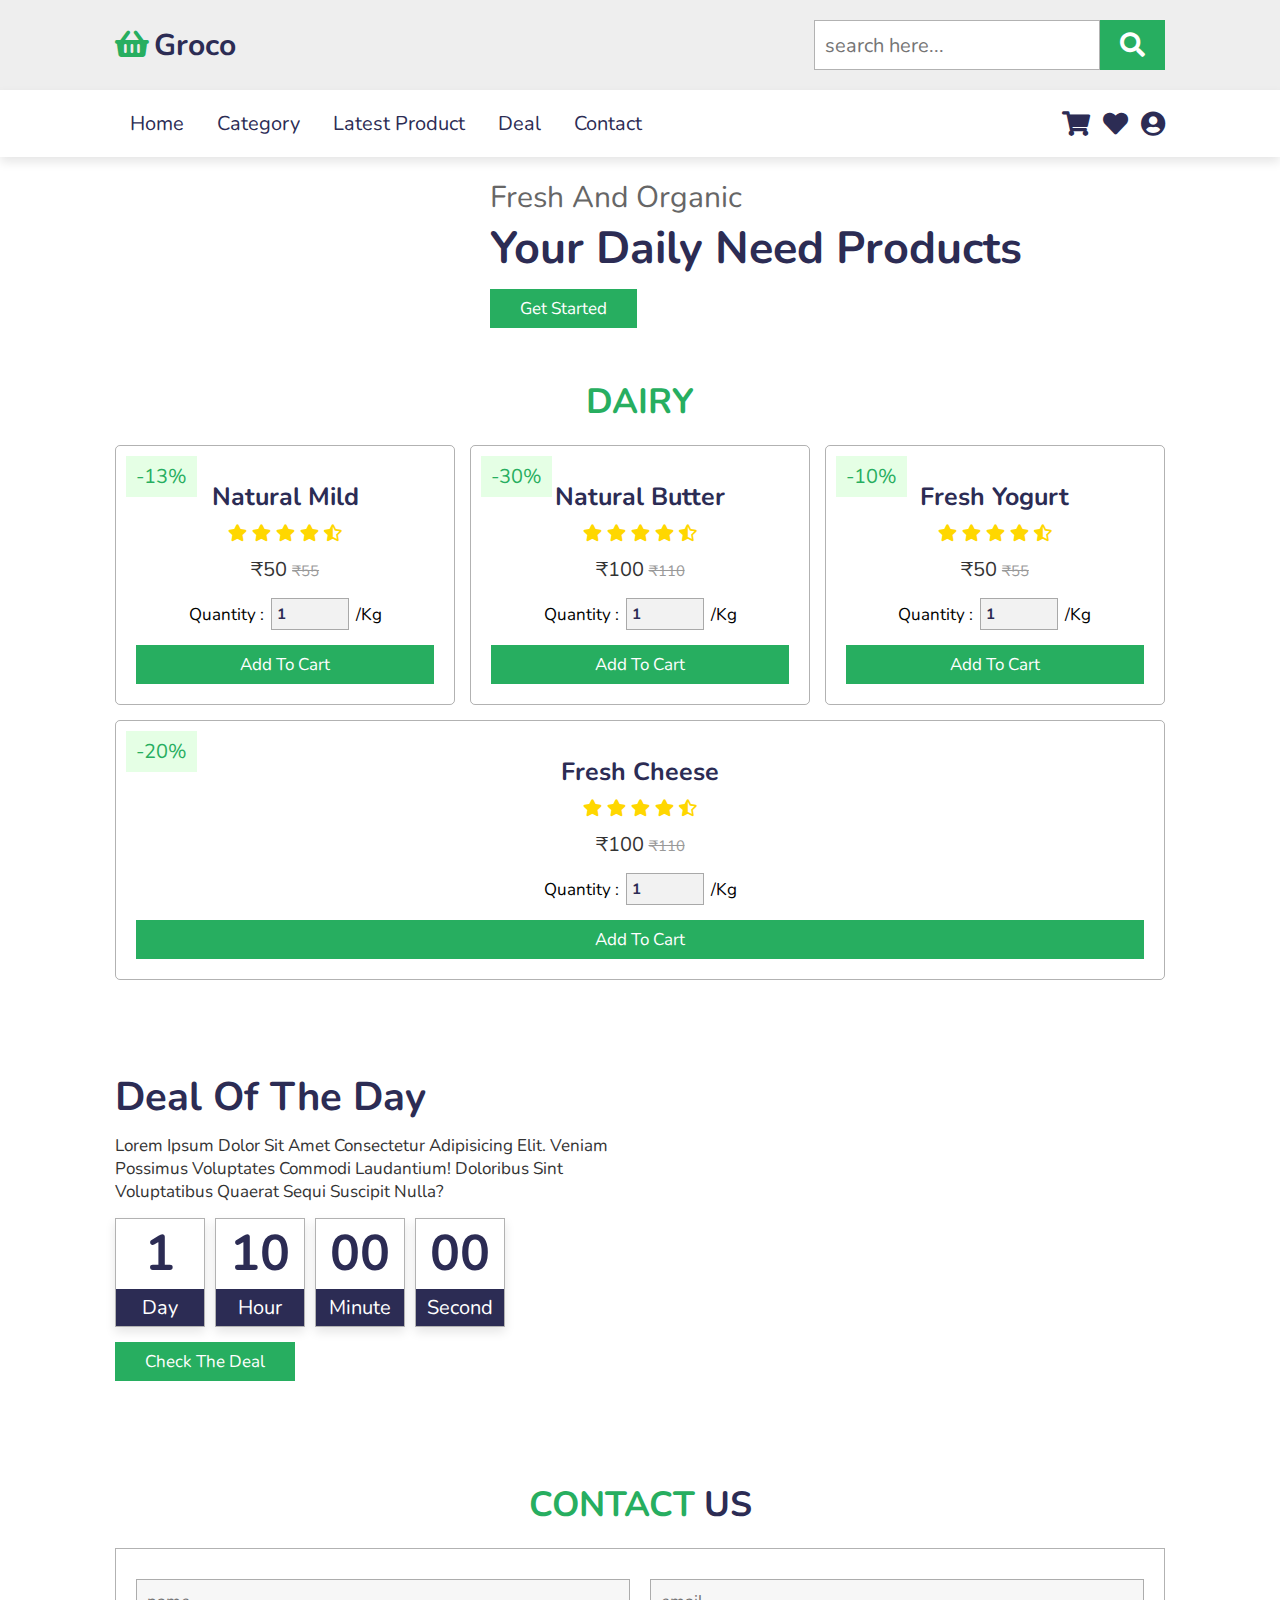
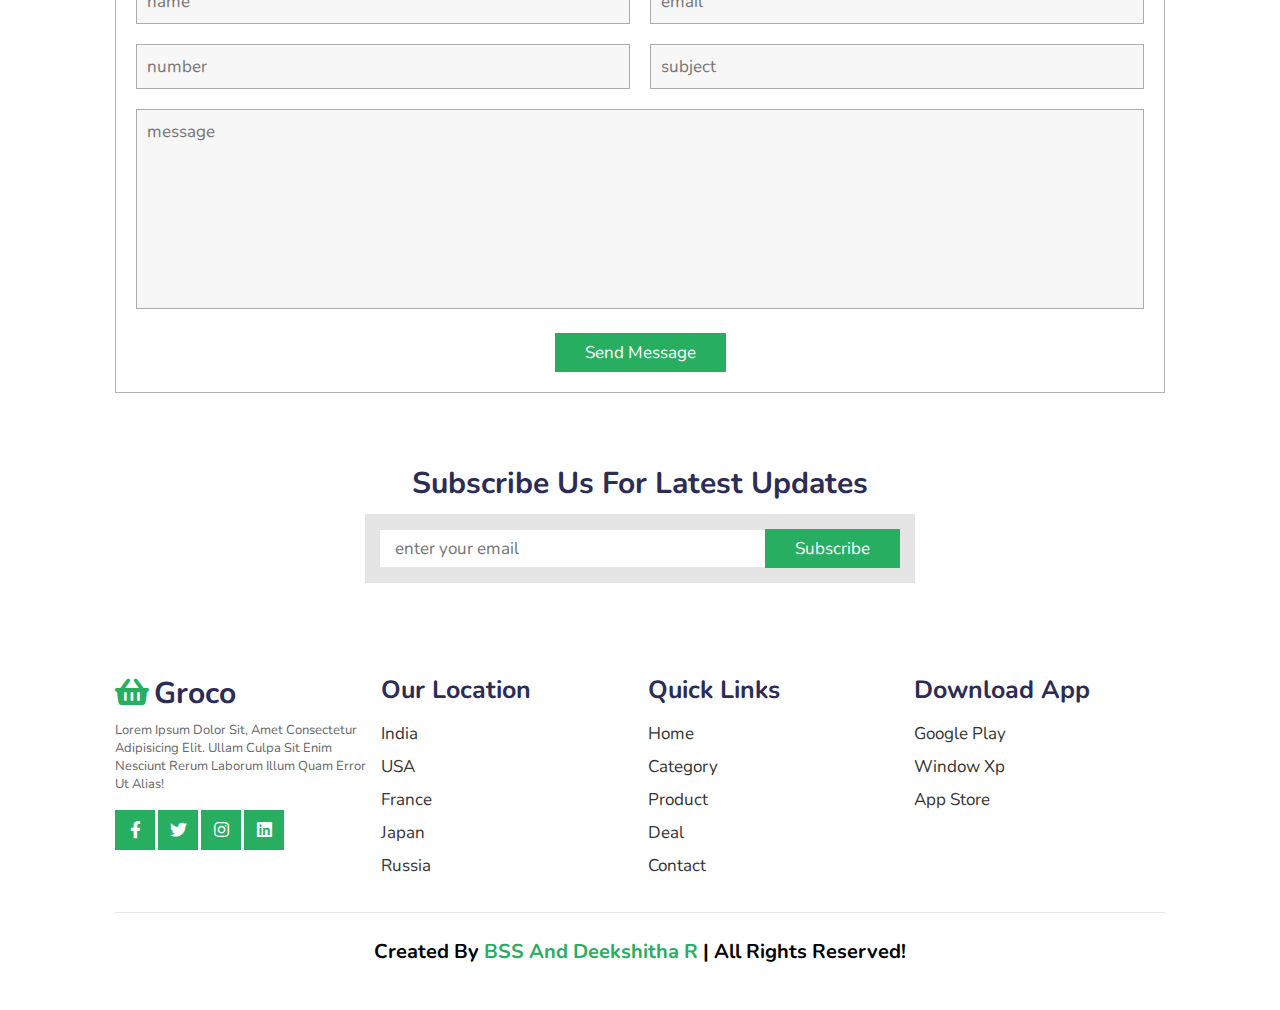
==== dairy.html @ 6a075d0f "Add files via upload" ====
<!DOCTYPE html>
<html lang="en">
<head>
    <meta charset="UTF-8">
    <meta name="viewport" content="width=device-width, initial-scale=1.0">
    <title>Grocery Website</title>

    <!-- font awesome cdn link  -->
    <link rel="stylesheet" href="https://cdnjs.cloudflare.com/ajax/libs/font-awesome/5.15.3/css/all.min.css">

    <!-- custom css file link  -->
    <link rel="stylesheet" href="style.css">
    
    <!-- Favico -->
    <link rel="shortcut icon" href="images/basket-shopping-solid.ico" type="image/x-icon">

</head>
<body>

<!-- header section starts  -->

<header>

    <div class="header-1">

        <a href="#" class="logo"><i class="fas fa-shopping-basket"></i>groco</a>

        <form action="" class="search-box-container">
            <input type="search" id="search-box" placeholder="search here...">
            <label for="search-box" class="fas fa-search"></label>
        </form>

    </div>

    <div class="header-2">

        <div id="menu-bar" class="fas fa-bars"></div>

        <nav class="navbar">
            <a href="#home">home</a>
            <a href="#category">category</a>
            <a href="#product">Latest product</a>
            <a href="#deal">deal</a>
            <a href="#contact">contact</a>
        </nav>

        <div class="icons">
            <a href="#" class="fas fa-shopping-cart"></a>
            <a href="#" class="fas fa-heart"></a>
            <a href="#" class="fas fa-user-circle"></a>
        </div>

    </div>

</header>

<!-- header section ends -->

<!-- home section starts  -->

<section class="home-category" id="home-category">

    <div class="image">
        <img src="images/home-img.png" alt="">
    </div>

    <div class="content">
        <span>fresh and organic</span>
        <h3>your daily need products</h3>
        <a href="#" class="btn">get started</a>
    </div>

</section>

<!-- home section ends -->

<!-- product section starts  -->

<section class="product" id="product">

    <h1 class="heading"><span>dairy</span></h1>

    <div class="box-container">
        
        <div class="box">
            <span class="discount">-13%</span>
            <div class="icons">
                <a href="#" class="fas fa-heart"></a>
                <a href="#" class="fas fa-share"></a>
                <a href="#" class="fas fa-eye"></a>
            </div>
            <img src="images/product-4-milk.png" alt="">
            <h3>natural mild</h3>
            <div class="stars">
                <i class="fas fa-star"></i>
                <i class="fas fa-star"></i>
                <i class="fas fa-star"></i>
                <i class="fas fa-star"></i>
                <i class="fas fa-star-half-alt"></i>
            </div>
            <div class="price"> ₹50 <span> ₹55 </span> </div>
            <div class="quantity">
                <span>quantity : </span>
                <input type="number" min="1" max="1000" value="1">
                <span> /kg </span>
            </div>
            <a href="#" class="btn">add to cart</a>
        </div>

        <div class="box">
            <span class="discount">-30%</span>
            <div class="icons">
                <a href="#" class="fas fa-heart"></a>
                <a href="#" class="fas fa-share"></a>
                <a href="#" class="fas fa-eye"></a>
            </div>
            <img src="images/product-8-butter.png" alt="">
            <h3>natural butter</h3>
            <div class="stars">
                <i class="fas fa-star"></i>
                <i class="fas fa-star"></i>
                <i class="fas fa-star"></i>
                <i class="fas fa-star"></i>
                <i class="fas fa-star-half-alt"></i>
            </div>
            <div class="price"> ₹100 <span> ₹110 </span> </div>
            <div class="quantity">
                <span>quantity : </span>
                <input type="number" min="1" max="1000" value="1">
                <span> /kg </span>
            </div>
            <a href="#" class="btn">add to cart</a>
        </div>

        <div class="box">
            <span class="discount">-10%</span>
            <div class="icons">
                <a href="#" class="fas fa-heart"></a>
                <a href="#" class="fas fa-share"></a>
                <a href="#" class="fas fa-eye"></a>
            </div>
            <img src="images/product-17-yogurt.jfif" alt="">
            <h3>fresh yogurt</h3>
            <div class="stars">
                <i class="fas fa-star"></i>
                <i class="fas fa-star"></i>
                <i class="fas fa-star"></i>
                <i class="fas fa-star"></i>
                <i class="fas fa-star-half-alt"></i>
            </div>
            <div class="price"> ₹50 <span> ₹55 </span> </div>
            <div class="quantity">
                <span>quantity : </span>
                <input type="number" min="1" max="1000" value="1">
                <span> /kg </span>
            </div>
            <a href="#" class="btn">add to cart</a>
        </div>

        <div class="box">
            <span class="discount">-20%</span>
            <div class="icons">
                <a href="#" class="fas fa-heart"></a>
                <a href="#" class="fas fa-share"></a>
                <a href="#" class="fas fa-eye"></a>
            </div>
            <img src="images/product-18-cheese.jfif" alt="">
            <h3>fresh cheese</h3>
            <div class="stars">
                <i class="fas fa-star"></i>
                <i class="fas fa-star"></i>
                <i class="fas fa-star"></i>
                <i class="fas fa-star"></i>
                <i class="fas fa-star-half-alt"></i>
            </div>
            <div class="price"> ₹100 <span> ₹110 </span> </div>
            <div class="quantity">
                <span>quantity : </span>
                <input type="number" min="1" max="1000" value="1">
                <span> /kg </span>
            </div>
            <a href="#" class="btn">add to cart</a>
        </div>


    </div>

</section>

<!-- product section ends -->

<!-- deal section starts  -->

<section class="deal" id="deal">

    <div class="content">

        <h3 class="title">deal of the day</h3>
        <p>Lorem ipsum dolor sit amet consectetur adipisicing elit. Veniam possimus voluptates commodi laudantium! Doloribus sint voluptatibus quaerat sequi suscipit nulla?</p>

        <div class="count-down">
            <div class="box">
                <h3 id="day">1</h3>
                <span>day</span>
            </div>
            <div class="box">
                <h3 id="hour">10</h3>
                <span>hour</span>
            </div>
            <div class="box">
                <h3 id="minute">00</h3>
                <span>minute</span>
            </div>
            <div class="box">
                <h3 id="second">00</h3>
                <span>second</span>
            </div>
        </div>

        <a href="#" class="btn">check the deal</a>

    </div>

</section>

<!-- deal section ends -->

<!-- contact section starts  -->

<section class="contact" id="contact">

    <h1 class="heading"> <span>contact</span> us </h1>

    <form action="">

        <div class="inputBox">
            <input type="text" placeholder="name">
            <input type="email" placeholder="email">
        </div>

        <div class="inputBox">
            <input type="number" placeholder="number">
            <input type="text" placeholder="subject">
        </div>

        <textarea placeholder="message" name="" id="" cols="30" rows="10"></textarea>

        <input type="submit" value="send message" class="btn">

    </form>

</section>

<!-- contact section ends -->

<!-- newsletter section starts  -->

<section class="newsletter">

    <h3>subscribe us for latest updates</h3>

    <form action="">
        <input class="box" type="email" placeholder="enter your email">
        <input type="submit" value="subscribe" class="btn">
    </form>

</section>

<!-- newsletter section ends -->

<!-- footer section starts  -->

<section class="footer">

    <div class="box-container">

        <div class="box">
            <a href="#" class="logo"><i class="fas fa-shopping-basket"></i>groco</a>
            <p>Lorem ipsum dolor sit, amet consectetur adipisicing elit. Ullam culpa sit enim nesciunt rerum laborum illum quam error ut alias!</p>
            <div class="share">
                <a href="#" class="btn fab fa-facebook-f"></a>
                <a href="#" class="btn fab fa-twitter"></a>
                <a href="#" class="btn fab fa-instagram"></a>
                <a href="#" class="btn fab fa-linkedin"></a>
            </div>
        </div>
        
        <div class="box">
            <h3>our location</h3>
            <div class="links">
                <a href="#">india</a>
                <a href="#">USA</a>
                <a href="#">france</a>
                <a href="#">japan</a>
                <a href="#">russia</a>
            </div>
        </div>

        <div class="box">
            <h3>quick links</h3>
            <div class="links">
                <a href="#">home</a>
                <a href="#">category</a>
                <a href="#">product</a>
                <a href="#">deal</a>
                <a href="#">contact</a>
            </div>
        </div>

        <div class="box">
            <h3>download app</h3>
            <div class="links">
                <a href="#">google play</a>
                <a href="#">window xp</a>
                <a href="#">app store</a>
            </div>
        </div>

    </div>

    <h1 class="credit"> created by <span> BSS and Deekshitha R </span> | All rights reserved! </h1>

</section>

<!-- footer section ends -->

<!-- custom js file link  -->
<script src="js/script.js"></script>
    
</body>
</html>
---- style.css ----
@import url('https://fonts.googleapis.com/css2?family=Nunito:wght@200;300;400;600;700&display=swap');

:root{
  --green:#27ae60;
  --black:#2c2c54;
}

*{
  font-family: 'Nunito', sans-serif;
  margin:0; padding:0;
  box-sizing: border-box;
  outline: none; border:none;
  text-decoration: none;
  text-transform: capitalize;
  transition: all .2s linear;
}

*::selection{
  background:var(--green);
  color:#fff;
}

html{
  font-size: 62.5%;
  overflow-x: hidden;
  scroll-padding-top: 6.5rem;
  scroll-behavior: smooth;
}

section{
  padding:2rem 9%;
}

.btn{
  display: inline-block;
  margin-top: 1rem;
  background:var(--green);
  color:#fff;
  padding:.8rem 3rem;
  font-size: 1.7rem;
  text-align: center;
  cursor: pointer;
}

.btn:hover{
  background:var(--black);
}

.heading{
  text-align: center;
  color:var(--black);
  text-transform: uppercase;
  padding:1rem;
  font-size: 3.5rem;
  padding-bottom: 2rem;
}

.heading span{
  color:var(--green);
  text-transform: uppercase;
}

.header-1{
  background:#eee;
  display: flex;
  align-items: center;
  justify-content: space-between;
  padding:2rem 9%;
}

.logo{
  color:var(--black);
  font-weight: bolder;
  font-size: 3rem;
}

.logo i{
  padding-right: .5rem;
  color:var(--green);
}

.header-1 .search-box-container{
  display: flex;
  height:5rem;
}

.header-1 .search-box-container #search-box{
  height: 100%;
  width:100%;
  padding:1rem;
  font-size: 2rem;
  color:#333;
  border:.1rem solid rgba(0,0,0,.3);
  text-transform: none;
}

.header-1 .search-box-container label{
  height: 100%;
  width:8rem;
  font-size: 2.5rem;
  line-height: 5rem;
  color:#fff;
  background:var(--green);
  text-align: center;
  cursor: pointer;
}

.header-1 .search-box-container label:hover{
  background:var(--black);
}

.header-2{
  background:#fff;
  display: flex;
  align-items: center;
  justify-content: space-between;
  padding:2rem 9%;
  box-shadow: 0 .5rem 1rem rgba(0,0,0,.1);
  position: relative;
}

.header-2.active{
  position: fixed;
  top:0; left: 0; right:0;
  z-index: 10000;
}

.header-2 .navbar a{
  padding:.5rem 1.5rem;
  font-size: 2rem;
  border-radius: .5rem;
  color:var(--black);
}

.header-2 .navbar a:hover{
  background:var(--green);
  color:#fff;
}

.header-2 .icons a{
  font-size: 2.5rem;
  color:var(--black);
  padding-left: 1rem;
}

.header-2 .icons a:hover{
  color:var(--green);
}

#menu-bar{
  font-size: 3rem;
  border-radius: .5rem;
  border:.1rem solid var(--black);
  padding:.8rem 1.5rem;
  color:var(--black);
  cursor: pointer;
  display: none;
}

.home{
  display: flex;
  align-items: center;
  justify-content: center;
  flex-wrap: wrap;
}

.home .image{
  flex:1 1 40rem;
  padding-top: 5rem;
}

.home .image img{
  width:100%;
}

.home .content{
  flex:1 1 40rem;
}

.home .content span{
  font-size: 3rem;
  color:#666;
}

.home .content h3{
  font-size: 5rem;
  color:var(--black);
}


.home-category{
  display: flex;
  align-items: center;
  justify-content: center;
  flex-wrap: wrap;
}

.home-category .image{
  flex:1 1 20rem;
  padding-top: 3rem;
}

.home-category .image img{
  width:100%;
}

.home-category .content{
  flex:1 1 50rem;
}

.home-category .content span{
  font-size: 3rem;
  color:#666;
}

.home-category .content h3{
  font-size: 4.5rem;
  color:var(--black);
}

.banner-container{
  display: flex;
  flex-wrap: wrap;
  gap:1.5rem;
}

.banner-container .banner{
  flex:1 1 40rem;
  height: 25rem;
  overflow: hidden;
  position: relative;
}

.banner-container .banner img{
  height: 100%;
  width:100%;
  object-fit: cover;
}

.banner-container .banner .content{
  position: absolute;
  top:50%; left: 4%;
  transform: translateY(-50%);
}

.banner-container .banner .content h3{
  font-size: 3rem;
  color:var(--black);
}

.banner-container .banner .content p{
  font-size: 2rem;
  color:#333;
}

.banner-container .banner:hover img{
  transform:scale(1.2) rotate(-5deg);
}

.category .box-container{
  display: flex;
  gap: 1.5rem;
  flex-wrap: wrap;
  padding-top: 1rem;
}

.category .box-container .box{
  border:.1rem solid rgba(0,0,0,.3);
  border-radius: .5rem;
  text-align: center;
  padding:2rem;
  flex:1 1 25rem;
}

.category .box-container .box img{
  width: 20rem;
  margin:.5rem 0;
}

.category .box-container .box h3{
  font-size: 3.5rem;
  color:var(--black);
}

.category .box-container .box p{
  font-size: 2rem;
  color:#666;
  padding:.5rem 0;
}

.category .box-container .box .btn{
  display: block;
}

.product .box-container{
  display: flex;
  flex-wrap: wrap;
  gap:1.5rem;
}

.product .box-container .box{
  flex:1 1 30rem;
  text-align: center;
  padding:2rem;
  border:.1rem solid rgba(0,0,0,.3);
  border-radius: .5rem;
  overflow: hidden;
  position: relative;
}

.product .box-container .box img{
  height: 20rem;
}

.product .box-container .box .discount{
  position: absolute;
  top:1rem; left: 1rem;
  background:rgba(0,255,0,.1);
  color:var(--green);
  padding:.7rem 1rem;
  font-size: 2rem;
}

.product .box-container .box .icons{
  position: absolute;
  top:.5rem; right:-6rem;
}

.product .box-container .box:hover .icons{
  right:1rem;
}

.product .box-container .box .icons a{
  display: block;
  height:4.5rem;
  width:4.5rem;
  line-height: 4.5rem;
  font-size: 1.7rem;
  color:var(--black);
  background:rgba(0,0,0,.05);
  border-radius: 50%;
  margin-top: .7rem;
}

.product .box-container .box .icons a:hover{
  background:var(--green);
  color:#fff;
}

.product .box-container .box h3{
  color:var(--black);
  font-size: 2.5rem;
}

.product .box-container .box .stars i{
  padding:1rem .1rem;
  font-size: 1.7rem;
  color:gold;
}

.product .box-container .box .price{
  font-size: 2rem;
  color:#333;
  padding:.5rem 0;
}

.product .box-container .box .price span{
  font-size: 1.5rem;
  color:#999;
  text-decoration: line-through;
}

.product .box-container .box .quantity{
  display: flex;
  align-items: center;
  justify-content: center;
  padding-top: 1rem;
  padding-bottom: .5rem;
}

.product .box-container .box .quantity span{
  padding:0 .7rem;
  font-size: 1.7rem;
}

.product .box-container .box .quantity input{
  border:.1rem solid rgba(0,0,0,.3);
  font-size: 1.5rem;
  font-weight: bolder;
  color:var(--black);
  padding:.5rem;
  background:rgba(0,0,0,.05);
}

.product .box-container .box .btn{
  display: block;
}

.deal{
  background:url(../images/deal-bg.jpg) no-repeat;
  background-position: center;
  background-size: cover;
  padding-top: 7rem;
  padding-bottom: 7rem;
}

.deal .content{
  max-width: 50rem;
}

.deal .content .title{
  font-size: 4rem;
  color:var(--black);
}

.deal .content p{
  font-size: 1.7rem;
  padding:1rem 0;
  color:#333;
}

.deal .content .count-down{
  display: flex;
  gap:1rem;
  padding:.5rem 0;
}

.deal .content .count-down .box{
  width:9rem;
  text-align: center;
  box-shadow: 0 .5rem 1rem rgba(0,0,0,.1);
  border:.1rem solid rgba(0,0,0,.3);
}

.deal .content .count-down .box h3{
  color:var(--black);
  background:#fff;
  height: 7rem;
  line-height: 7rem;
  width:100%;
  font-size: 5rem;
}

.deal .content .count-down .box span{
  display: block;
  background:var(--black);
  color:#fff;
  width:100%;
  padding:.5rem;
  font-size: 2rem;
}

.contact form{
  text-align: center;
  padding:2rem;
  border:.1rem solid rgba(0,0,0,.3);
}

.contact form .inputBox{
  display: flex;
  justify-content: space-between;
  flex-wrap: wrap;
}

.contact form .inputBox input, .contact form textarea{
  padding:1rem;
  font-size: 1.7rem;
  background:#f7f7f7;
  text-transform: none;
  margin:1rem 0;
  border:.1rem solid rgba(0,0,0,.3);
  width: 49%;
}

.contact form textarea{
  height: 20rem;
  resize: none;
  width: 100%;
}

.newsletter{
  background:url(../images/newsletter-bg.jpg) no-repeat;
  background-size: cover;
  background-position: center;
  text-align: center;
  padding:5rem 2rem;
}

.newsletter h3{
  font-size: 3rem;
  color:var(--black);
}

.newsletter form{
  max-width: 55rem;
  display: flex;
  align-items: center;
  margin:1rem auto;
  padding:1.5rem;
  background:rgba(0,0,0,.1);
}

.newsletter form .box{
  width:100%;
  padding:.7rem 1.5rem;
  font-size: 1.7rem;
  color:#333;
  text-transform: none;
}

.newsletter form .btn{
  margin-top: 0;
}

.footer .box-container{
  display: flex;
  gap:1.5rem;
  flex-wrap: wrap;
}

.footer .box-container .box{
  padding:1rem 0;
  flex:1 1 25rem;
}

.footer .box-container .box .share a{
  padding:0;
  height:4rem;
  width:4rem;
  line-height: 4rem;
  text-align: center;
}

.footer .box-container .box h3{
  font-size: 2.5rem;
  color:var(--black);
}

.footer .box-container .box p{
  font-size: 1.3rem;
  color:#666;
  padding:.7rem 0;
}

.footer .box-container .box .links{
  padding:1rem 0;
}

.footer .box-container .box .links a{
  display: block;
  padding:.5rem 0;
  font-size: 1.7rem;
  color:#333;
}

.footer .box-container .box .links a:hover{
  text-decoration: underline;
  color:var(--green);
}

.footer .credit{
  padding:2.5rem 1rem;
  border-top: .1rem solid rgba(0,0,0,.1);
  margin-top: 1rem;
  text-align: center;
  font-size: 2rem;
}

.footer .credit span{
  color:var(--green);
}




/* media queries  */

@media(max-width:1200px){

  html{
    font-size: 55%;
  }

}

@media(max-width:991px){

  .header-1,
  .header-2{
    padding:2rem;
  }

  section{
    padding:2rem;
  }

}

@media(max-width:768px){

  #menu-bar{
    display: initial;
  }

  .header-2 .navbar{
    position: absolute;
    top:100%; left: 0; right:0;
    background:var(--black);
    padding:1rem 2rem;
    display: none;
  }

  .header-2 .navbar.active{
    display: initial;
  }

  .header-2 .navbar a{
    font-size: 2.5rem;
    display: block;
    text-align: center;
    background:#fff;
    padding:1rem;
    margin:1.5rem 0;
  }

  .home .content{
    text-align: center;
  }

  .home .content h3{
    font-size: 4rem;
  }

  .deal{
    background-position: left;
  }

  .deal .content{
    max-width: 100%;
    text-align: center;
  }

  .deal .content .count-down{
    justify-content: center;
  }

  .contact form .inputBox input{
    width:100%;
  }

  .newsletter h3{
    font-size: 2.2rem;
  }

}

@media(max-width:450px){

  html{
    font-size: 50%;
  }

  .heading{
    font-size: 3rem;
  }

  .header-1{
    flex-flow: column;
  }

  .header-1 .search-box-container{
    width:100%;
    margin-top: 2rem;
  }

  .logo{
    font-size: 4rem;
  }

  .deal .content .count-down .box h3{
    font-size: 4rem;
  }

  .deal .content .count-down .box span{
    font-size: 1.5rem;
  }

}

/* dark mode code */
dark-mode .header-1{
  background:var(--black);
}
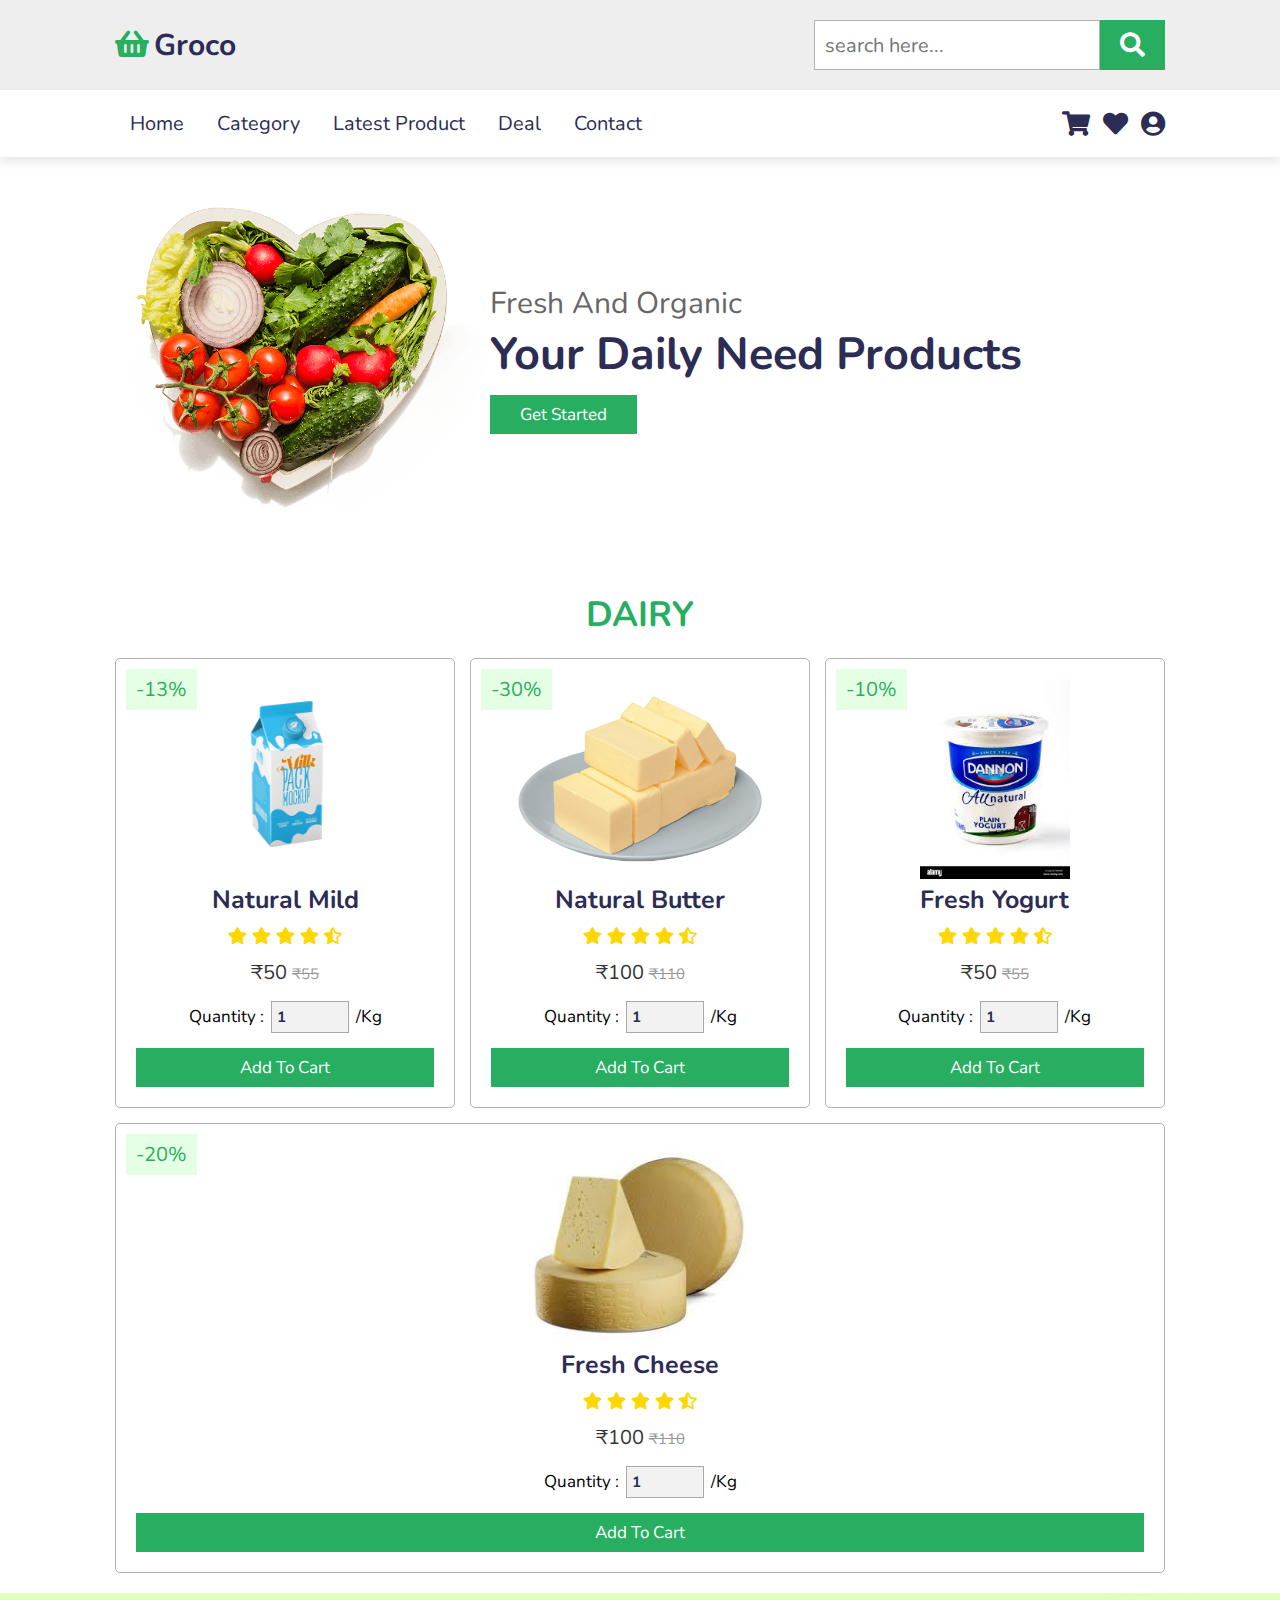
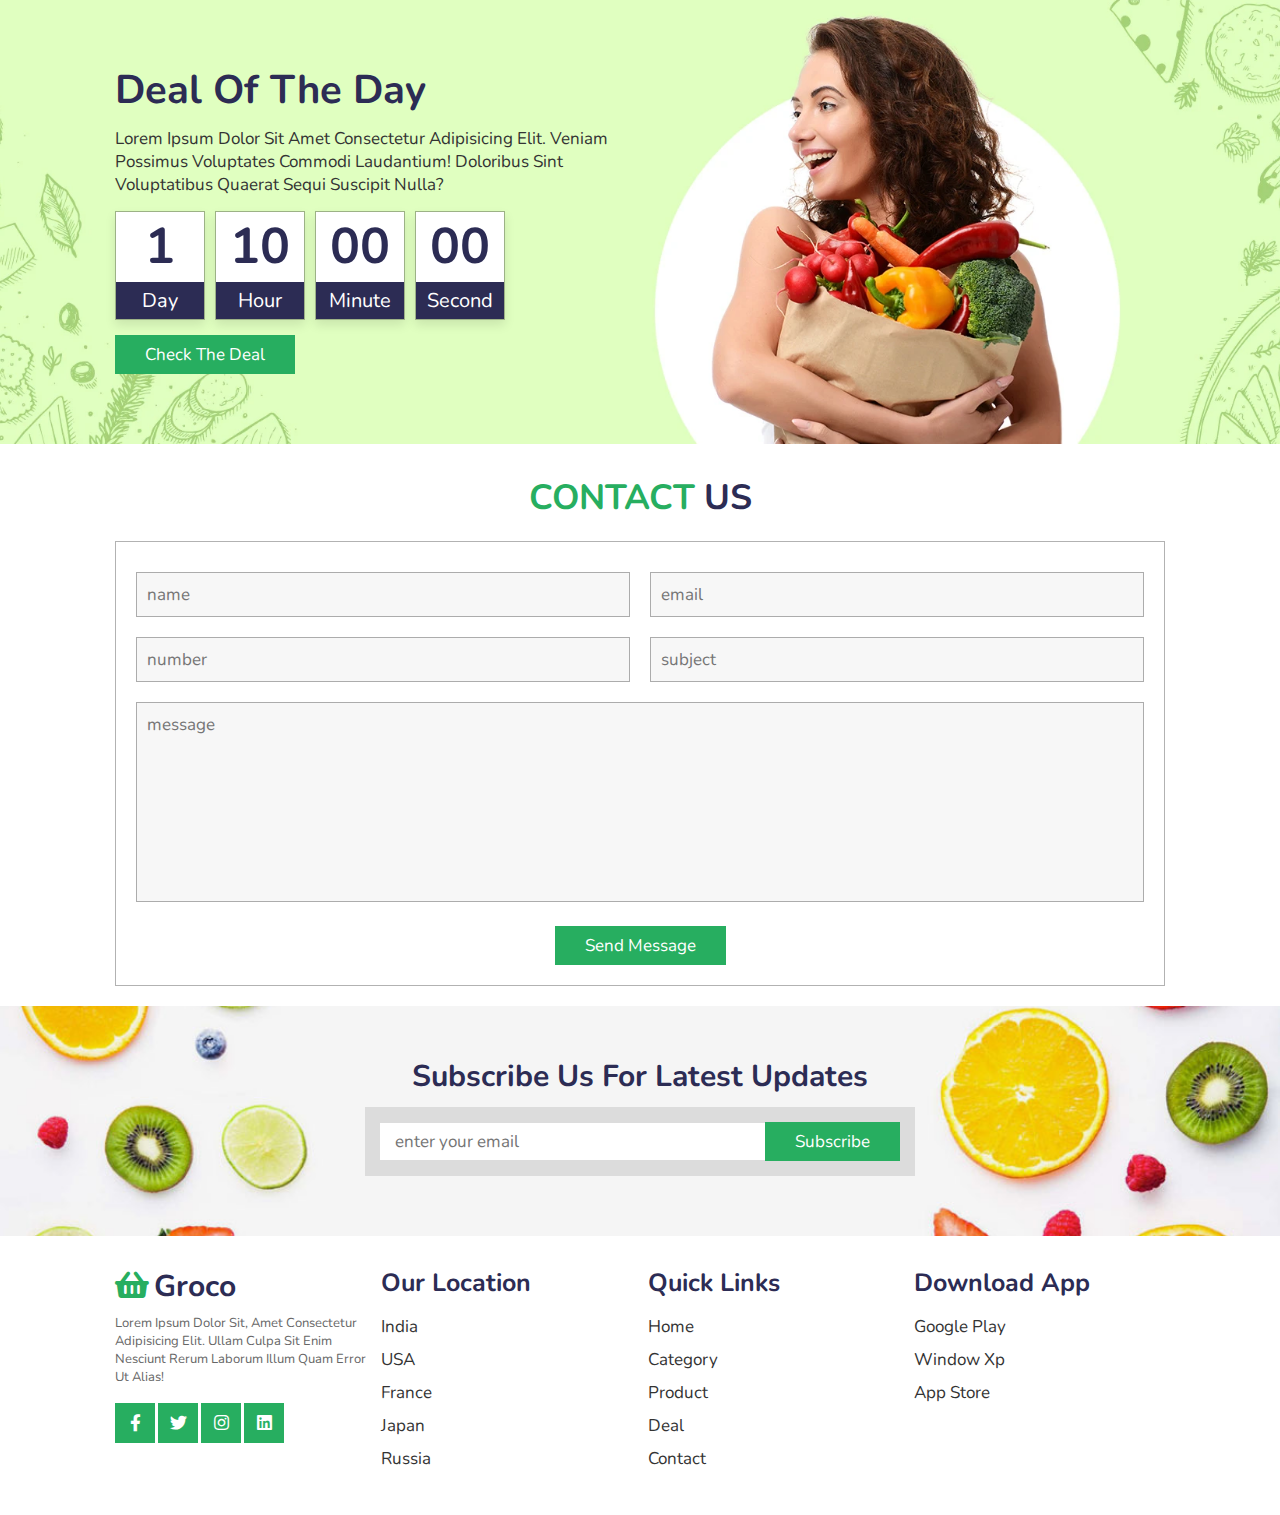
==== commit e4a42b6c: "Update dairy.html" ====
--- a/dairy.html
+++ b/dairy.html
@@ -318,7 +318,7 @@
 
     </div>
 
-    <h1 class="credit"> created by <span> BSS and Deekshitha R </span> | All rights reserved! </h1>
+     <!-- <h1 class="credit"> created by <span> BSS and Deekshitha R </span> | All rights reserved! </h1> -->
 
 </section>
 
@@ -328,4 +328,4 @@
 <script src="js/script.js"></script>
     
 </body>
-</html>+</html>
